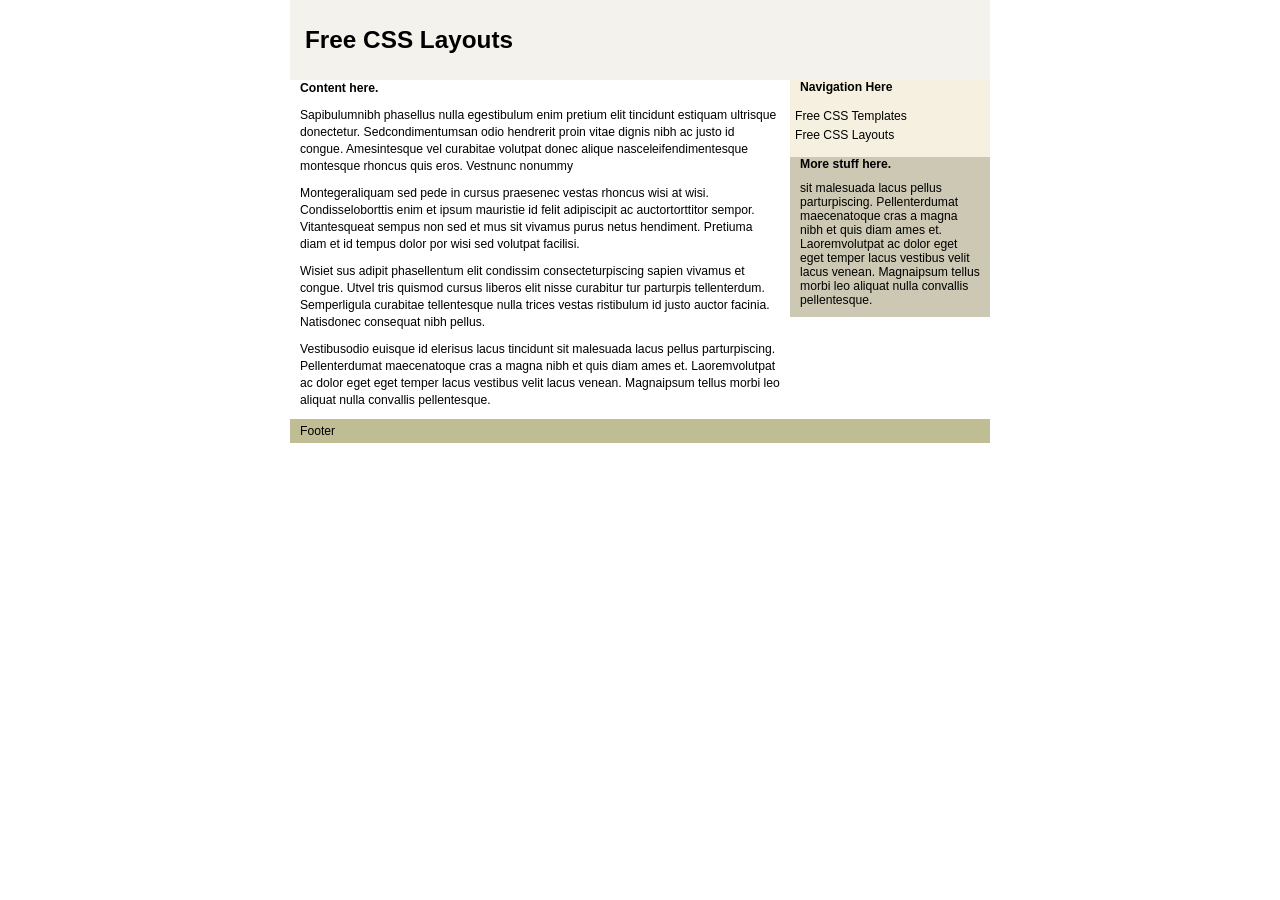
==== aboutme.html @ a8832b04 "added css relative path" ====
<!DOCTYPE HTML PUBLIC "-//W3C//DTD HTML 4.01//EN" "http://www.w3.org/TR/html4/strict.dtd">
<html>
<head>
<title>Free Css Layout</title>
<meta http-equiv="content-type" content="text/html; charset=iso-8859-1">
<link rel="stylesheet" type="text/css" href="css/articlepagestyle.css" />
</head>
<body>
<div id="container">
<div id="header"><h1><a href="http://www.free-css.com/free-css-layouts.php">Free CSS Layouts</a></h1></div>
  <div id="wrapper">
    <div id="content">
      <p><strong>Content here.</strong></p>
      <p>Sapibulumnibh phasellus nulla egestibulum enim pretium elit tincidunt estiquam ultrisque donectetur. Sedcondimentumsan odio hendrerit proin vitae dignis nibh ac justo id congue. Amesintesque vel curabitae volutpat donec alique nasceleifendimentesque montesque rhoncus quis eros. Vestnunc nonummy</p>
      <p>Montegeraliquam sed pede in cursus praesenec vestas rhoncus wisi at wisi. Condisseloborttis enim et ipsum mauristie id felit adipiscipit ac auctortorttitor sempor. Vitantesqueat sempus non sed et mus sit vivamus purus netus hendiment. Pretiuma diam et id tempus dolor por wisi sed volutpat facilisi.</p>
      <p>Wisiet sus adipit phasellentum elit condissim consecteturpiscing sapien vivamus et congue. Utvel tris quismod cursus liberos elit nisse curabitur tur parturpis tellenterdum. Semperligula curabitae tellentesque nulla trices vestas ristibulum id justo auctor facinia. Natisdonec consequat nibh pellus.</p>
      <p>Vestibusodio euisque id elerisus lacus tincidunt sit malesuada lacus pellus parturpiscing. Pellenterdumat maecenatoque cras a magna nibh et quis diam ames et. Laoremvolutpat ac dolor eget eget temper lacus vestibus velit lacus venean. Magnaipsum tellus morbi leo aliquat nulla convallis pellentesque.</p>
    </div>
  </div>
  <div id="navigation">
    <p><strong>Navigation Here</strong></p>
    <ul>
      <li><a href="http://www.free-css.com/">Free CSS Templates</a></li>
      <li><a href="http://www.free-css.com/free-css-layouts.php">Free CSS Layouts</a></li>
    </ul>
  </div>
  <div id="extra">
    <p><strong>More stuff here.</strong></p>
    <p>sit malesuada lacus pellus parturpiscing. Pellenterdumat maecenatoque cras a magna nibh et quis diam ames et. Laoremvolutpat ac dolor eget eget temper lacus vestibus velit lacus venean. Magnaipsum tellus morbi leo aliquat nulla convallis pellentesque.</p>
  </div>
  <div id="footer">
    <p>Footer</p>
  </div>
</div>
</body>
</html>
---- css/articlepagestyle.css ----
html,body{margin:0;padding:0}
body{font: 76% arial,sans-serif;text-align:center}
p{margin:0 10px 10px}
a{padding:5px; text-decoration:none; color:#000000;}
div#header{background-color:#F3F2ED;}
div#header h1{height:80px;line-height:80px;margin:0;padding-left:10px;}
div#container{text-align:left}
div#content p{line-height:1.4}
div#navigation{background:#F6F0E0;}
div#navigation ul{margin:15px 0; padding:0; list-style-type:none;}
div#navigation li{margin-bottom:5px;}
div#extra{background:#CCC8B3;}
div#footer{background:#BFBD93;}
div#footer p{margin:0;padding:5px 10px}
div#container{width:700px;margin:0 auto}
div#content{float:left;width:500px}
div#navigation{float:right;width:200px}
div#extra{float:right;clear:right;width:200px}
div#footer{clear:both;width:100%}
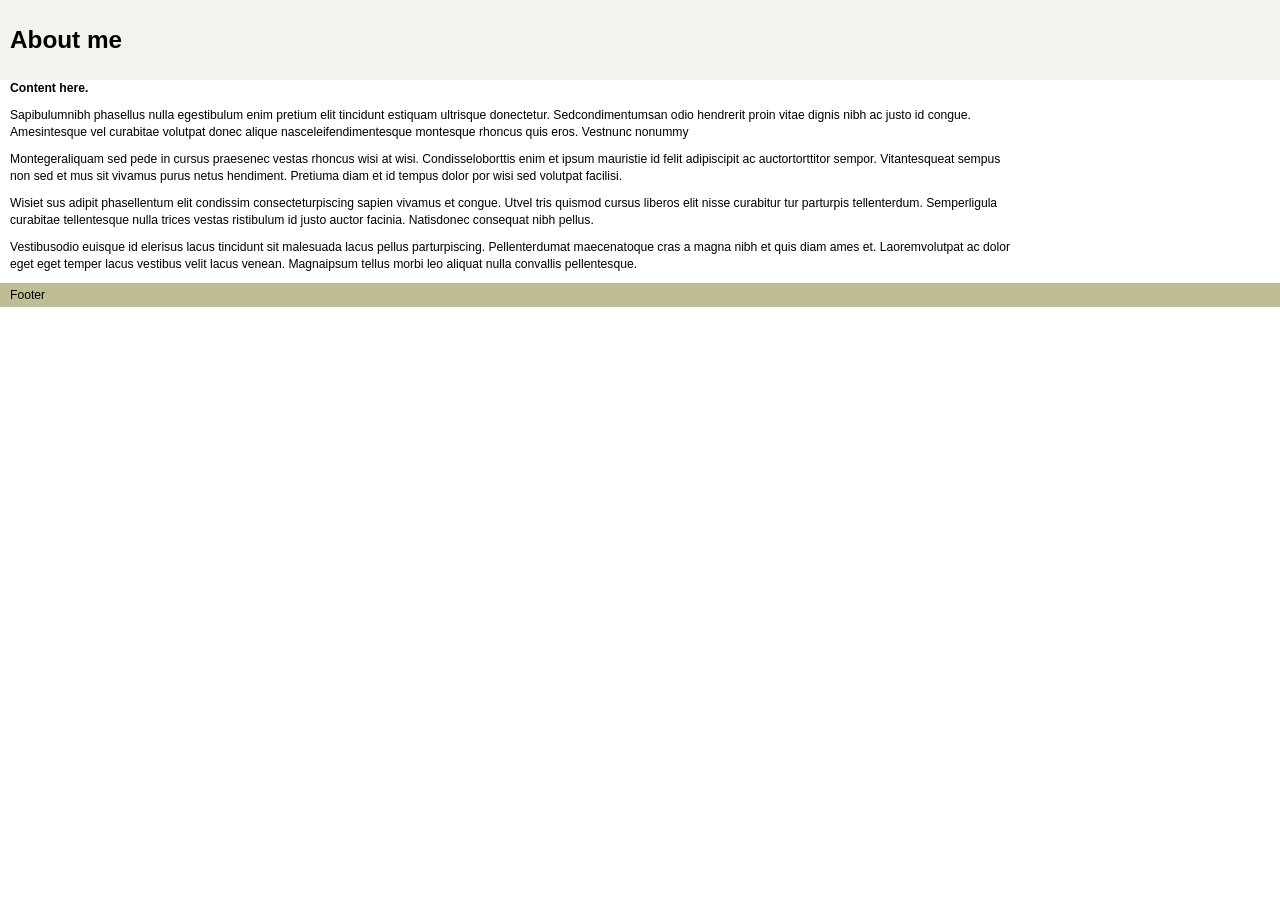
==== commit 616acc09: "added image to the project" ====
--- a/aboutme.html
+++ b/aboutme.html
@@ -1,13 +1,25 @@
 <!DOCTYPE HTML PUBLIC "-//W3C//DTD HTML 4.01//EN" "http://www.w3.org/TR/html4/strict.dtd">
 <html>
 <head>
-<title>Free Css Layout</title>
-<meta http-equiv="content-type" content="text/html; charset=iso-8859-1">
-<link rel="stylesheet" type="text/css" href="css/articlepagestyle.css" />
+    <meta charset="utf-8">
+    <meta http-equiv="X-UA-Compatible" content="IE=edge">
+    <title></title>
+    <meta name="description" content="">
+    <meta name="viewport" content="width=device-width, initial-scale=1">
+    <link rel="preconnect" href="https://fonts.googleapis.com">
+    <link rel="preconnect" href="https://fonts.gstatic.com" crossorigin>
+    <link href="https://fonts.googleapis.com/css2?family=Great+Vibes&display=swap" rel="stylesheet">
+    <link
+        rel="stylesheet"
+        href="https://cdnjs.cloudflare.com/ajax/libs/font-awesome/6.0.0-beta3/css/all.min.css"
+        integrity="sha512-Fo3rlrZj/k7ujTnHg4CGR2D7kSs0v4LLanw2qksYuRlEzO+tcaEPQogQ0KaoGN26/zrn20ImR1DfuLWnOo7aBA=="
+        crossorigin="anonymous"
+        referrerpolicy="no-referrer"/>
+    <link rel="stylesheet" type="text/css" href="css/articlepagestyle.css" />
 </head>
 <body>
 <div id="container">
-<div id="header"><h1><a href="http://www.free-css.com/free-css-layouts.php">Free CSS Layouts</a></h1></div>
+<div id="header"><h1>About me</a></h1></div>
   <div id="wrapper">
     <div id="content">
       <p><strong>Content here.</strong></p>
@@ -17,18 +29,7 @@
       <p>Vestibusodio euisque id elerisus lacus tincidunt sit malesuada lacus pellus parturpiscing. Pellenterdumat maecenatoque cras a magna nibh et quis diam ames et. Laoremvolutpat ac dolor eget eget temper lacus vestibus velit lacus venean. Magnaipsum tellus morbi leo aliquat nulla convallis pellentesque.</p>
     </div>
   </div>
-  <div id="navigation">
-    <p><strong>Navigation Here</strong></p>
-    <ul>
-      <li><a href="http://www.free-css.com/">Free CSS Templates</a></li>
-      <li><a href="http://www.free-css.com/free-css-layouts.php">Free CSS Layouts</a></li>
-    </ul>
-  </div>
-  <div id="extra">
-    <p><strong>More stuff here.</strong></p>
-    <p>sit malesuada lacus pellus parturpiscing. Pellenterdumat maecenatoque cras a magna nibh et quis diam ames et. Laoremvolutpat ac dolor eget eget temper lacus vestibus velit lacus venean. Magnaipsum tellus morbi leo aliquat nulla convallis pellentesque.</p>
-  </div>
-  <div id="footer">
+    <div id="footer">
     <p>Footer</p>
   </div>
 </div>
--- a/css/articlepagestyle.css
+++ b/css/articlepagestyle.css
@@ -1,19 +1,82 @@
-html,body{margin:0;padding:0}
-body{font: 76% arial,sans-serif;text-align:center}
-p{margin:0 10px 10px}
-a{padding:5px; text-decoration:none; color:#000000;}
-div#header{background-color:#F3F2ED;}
-div#header h1{height:80px;line-height:80px;margin:0;padding-left:10px;}
-div#container{text-align:left}
-div#content p{line-height:1.4}
-div#navigation{background:#F6F0E0;}
-div#navigation ul{margin:15px 0; padding:0; list-style-type:none;}
-div#navigation li{margin-bottom:5px;}
-div#extra{background:#CCC8B3;}
-div#footer{background:#BFBD93;}
-div#footer p{margin:0;padding:5px 10px}
-div#container{width:700px;margin:0 auto}
-div#content{float:left;width:500px}
-div#navigation{float:right;width:200px}
-div#extra{float:right;clear:right;width:200px}
-div#footer{clear:both;width:100%}+html,body{
+    margin:0;padding:0
+}
+
+body{
+    font: 76% arial,sans-serif;text-align:center
+}
+
+p{
+    margin:0 10px 10px
+}
+
+a{
+    padding:5px; text-decoration:none; color:#000000;
+}
+
+div#header{
+    background-color:#F3F2ED;
+}
+
+div#header h1{
+    height:80px;line-height:80px;margin:0;padding-left:10px;
+}
+
+div#container{
+    text-align:left
+}
+
+div#content p{
+    line-height:1.4
+}
+
+div#navigation{
+    background:#F6F0E0;
+}
+
+div#navigation ul{
+    margin:15px 0; padding:0; list-style-type:none;
+}
+
+div#navigation li{
+    margin-bottom:5px;
+}
+
+div#extra{
+    background:#CCC8B3;
+}
+
+div#footer{
+    background:#BFBD93;
+}
+
+div#footer p{
+    margin:0;
+    padding:5px 10px
+}
+
+div#container{
+    width:100%;
+    margin:0 auto
+}
+
+div#content{
+    float:left;
+    width:80%
+}
+
+div#navigation{
+    float:right;
+    width:200px
+}
+
+div#extra{
+    float:right;
+    clear:right;
+    width:200px
+}
+
+div#footer{
+    clear:both;
+    width:100%
+}
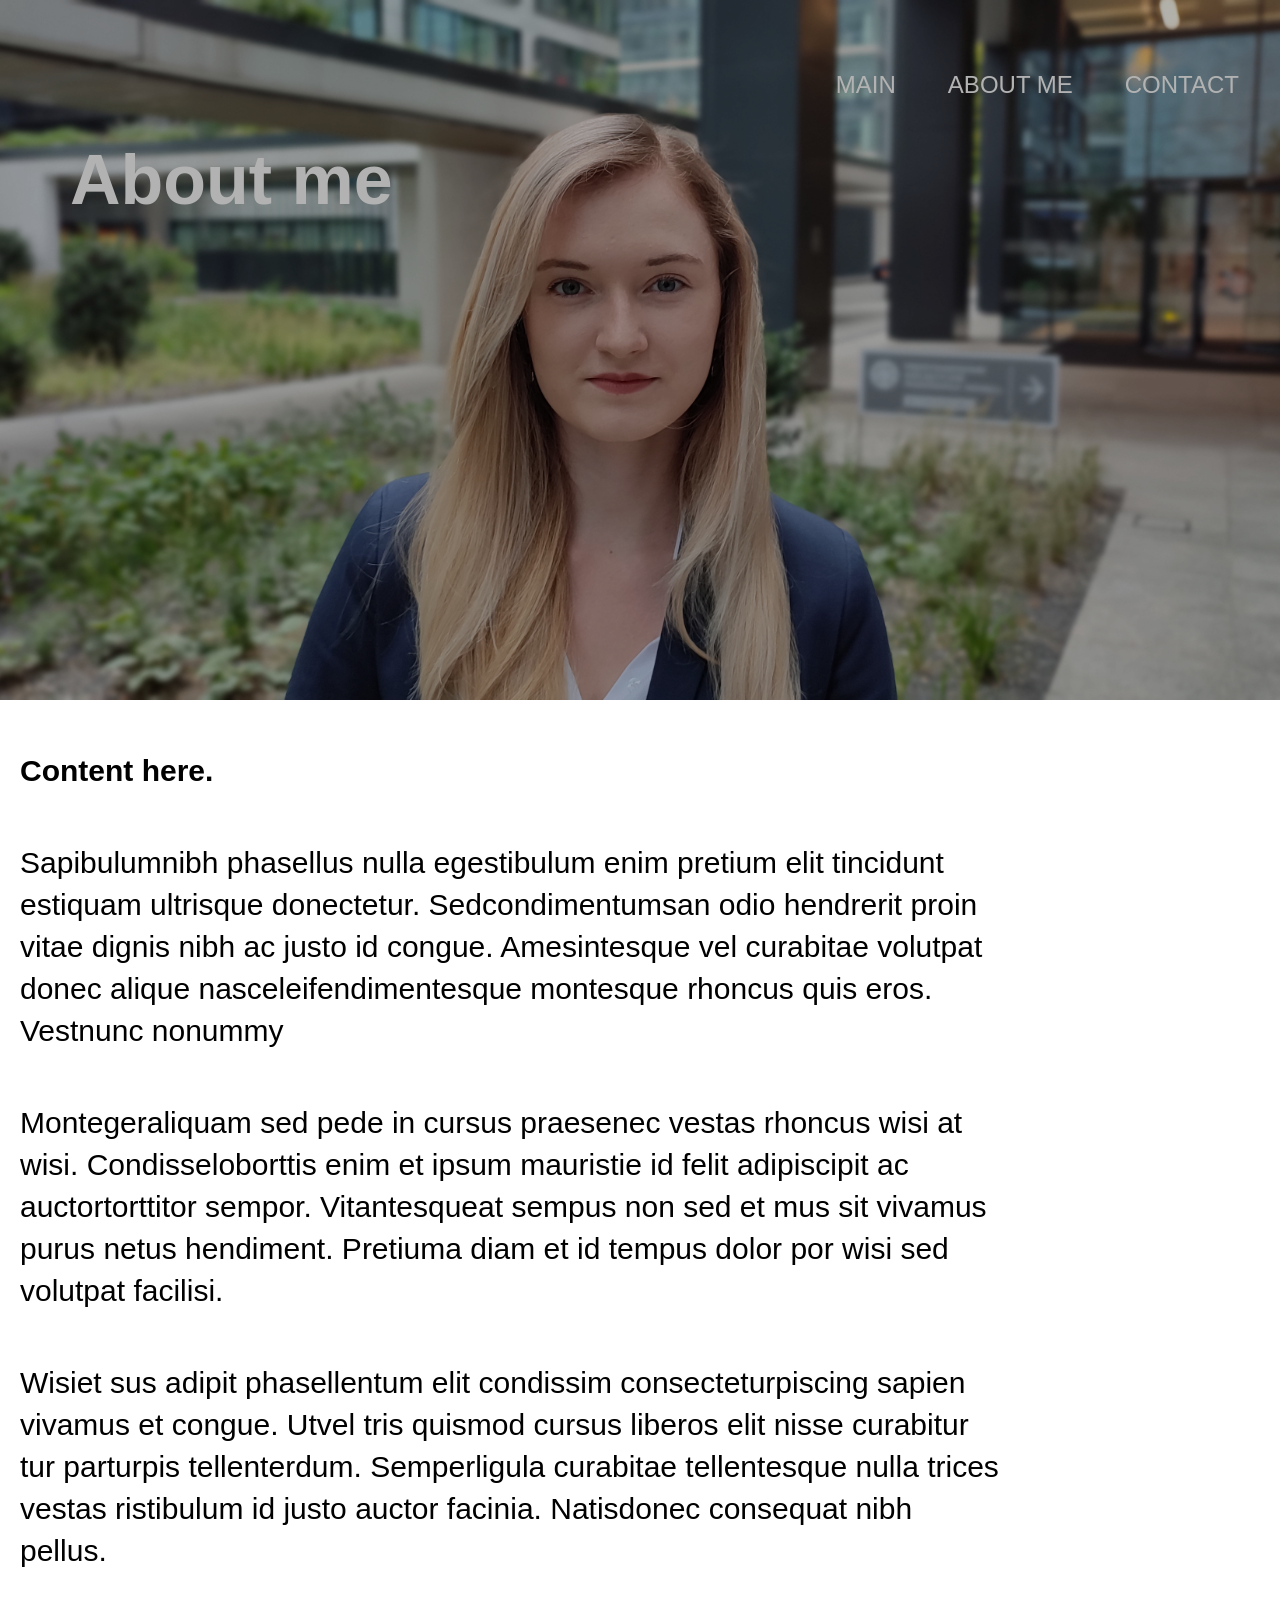
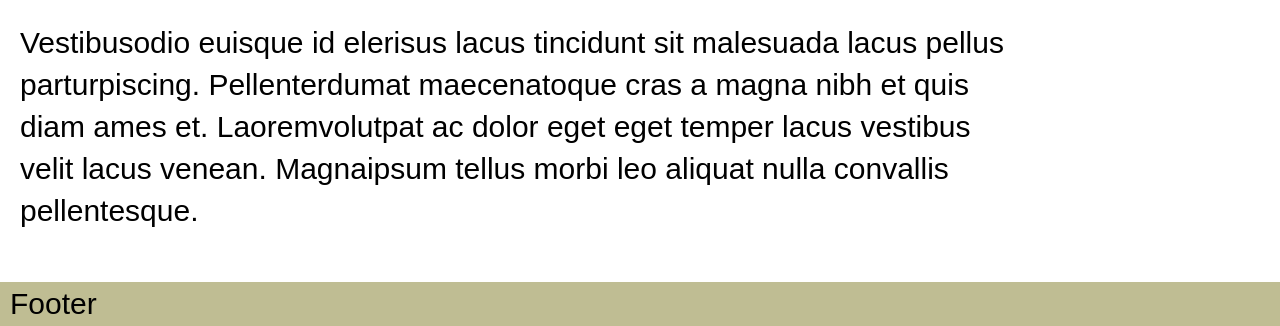
==== commit 3401539b: "modified aboutme page" ====
--- a/aboutme.html
+++ b/aboutme.html
@@ -19,7 +19,26 @@
 </head>
 <body>
 <div id="container">
-<div id="header"><h1>About me</a></h1></div>
+    <div class="image">
+        <header id="main-header">
+            <nav class="main-nav">
+                <ul class="menu-items">
+                    <li>
+                        <a href="#">Main</a>
+                    </li>
+                    <li>
+                        <a href="aboutme.html">About me</a>
+                    </li>
+                    <li>
+                        <a href="contact.html">Contact</a>
+                    </li>
+                </ul>
+            </nav>
+        </header>
+        <header class="top-header"> 
+            <h1>About me</h1> 
+        </header> 
+    </div>
   <div id="wrapper">
     <div id="content">
       <p><strong>Content here.</strong></p>
--- a/css/articlepagestyle.css
+++ b/css/articlepagestyle.css
@@ -3,23 +3,35 @@
 }
 
 body{
-    font: 76% arial,sans-serif;text-align:center
+    font: 30px arial,sans-serif;
 }
 
+
+.image {
+	background-image: url('../assets/photo/photokasia.jpg');
+	background-size: cover; 
+	background-position: center; 
+    width: 100%; 
+    height: 700px;
+    filter: brightness(70%);
+}
+
+
+ 
+.top-header > h1 { 
+	color: white; 
+	margin: 0;
+	padding: 2em 1em; 
+	font-family: sans-serif; 
+    font-size: 70px;
+} 
+
 p{
-    margin:0 10px 10px
+    margin:50px 20px
 }
 
 a{
     padding:5px; text-decoration:none; color:#000000;
-}
-
-div#header{
-    background-color:#F3F2ED;
-}
-
-div#header h1{
-    height:80px;line-height:80px;margin:0;padding-left:10px;
 }
 
 div#container{
@@ -79,4 +91,51 @@
 div#footer{
     clear:both;
     width:100%
+}
+
+.main-nav {
+    position: fixed;
+    top: 0;
+    right: 0;
+    display: flex;
+    align-items: center;
+    justify-content: space-between;
+    padding: 36px;
+    max-width: 1000px;
+    margin: 0 auto;
+    animation: fadeIn 3000ms ease-in-out forwards;
+}
+
+.main-nav a {
+    text-decoration: none;
+    color: white;
+    font-size: 30px;
+}
+
+.main-nav ul {
+    list-style: none;
+    display: flex;
+    gap: 42px;
+}
+
+.main-nav ul li a {
+    position: relative;
+    text-decoration: none;
+    text-transform: uppercase;
+    font-size: 24px;
+}
+
+.main-nav ul li a::after {
+    content: '';
+    position: absolute;
+    left: 0;
+    bottom: 0;
+    width: 0;
+    height: 1px;
+    background: #fff;
+    transition: all 1000ms ease;
+}
+
+.main-nav ul li a:hover::after {
+    width: 100%;
 }
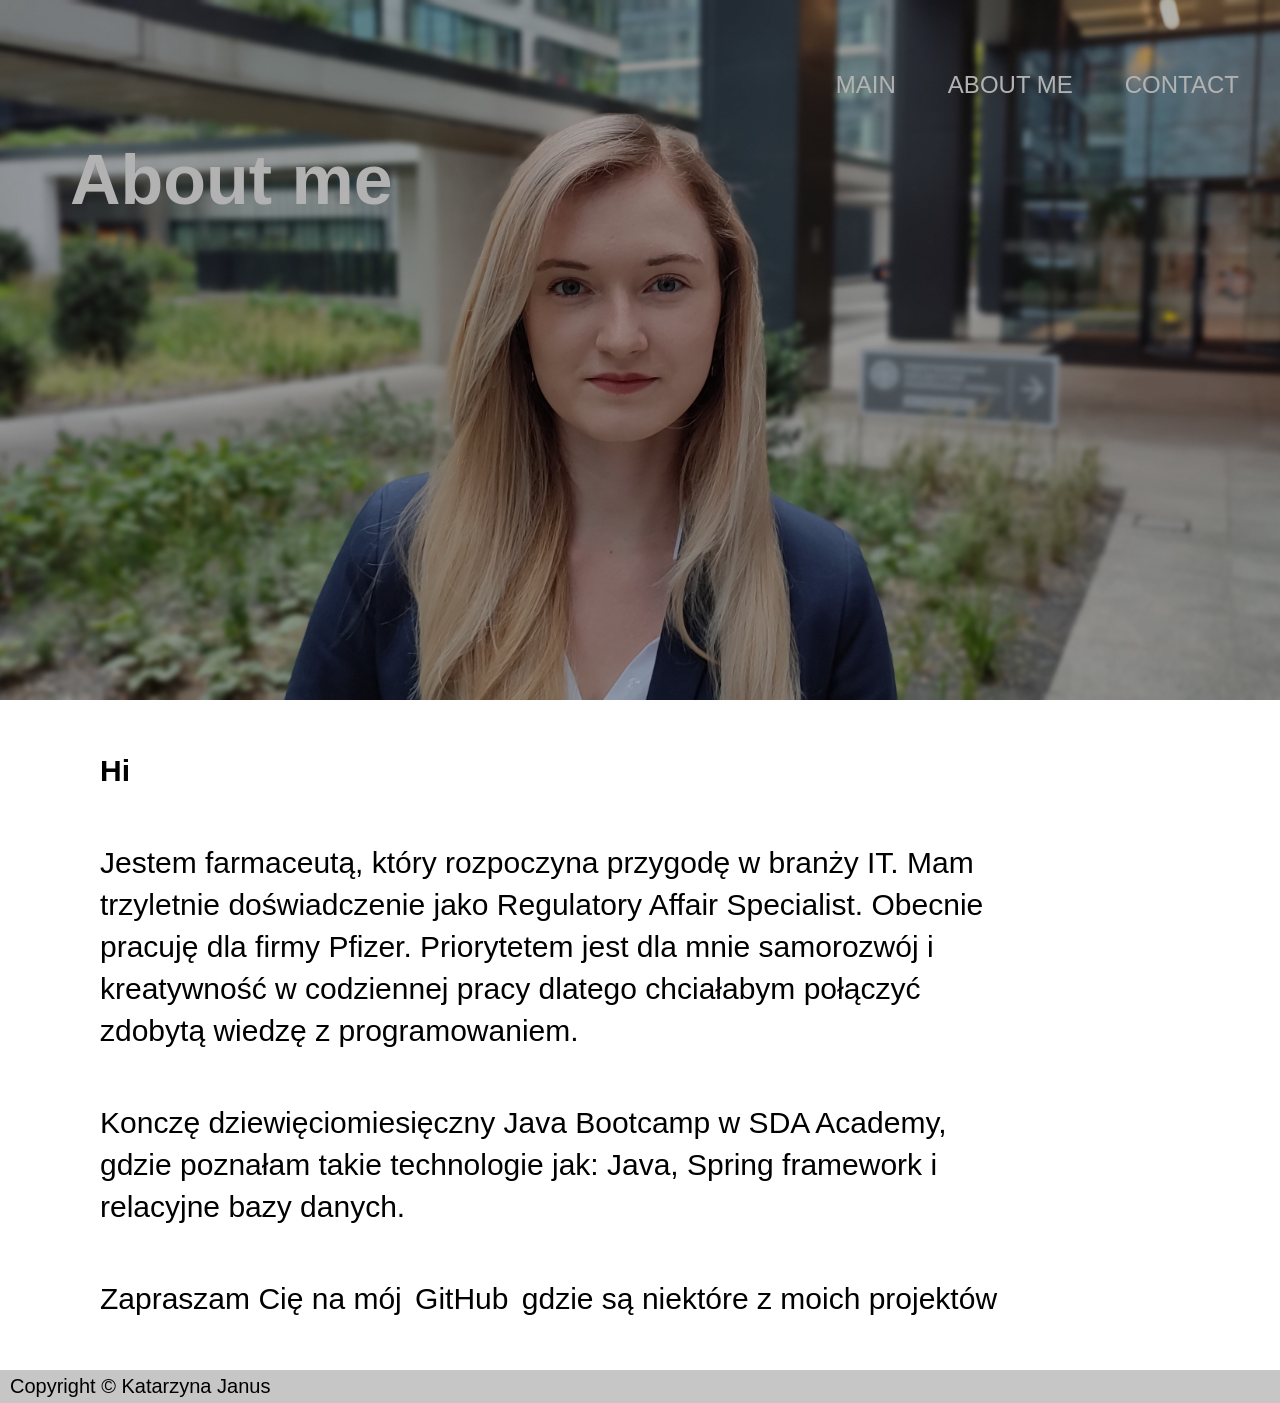
==== commit d7389bfd: "added path to menu" ====
--- a/aboutme.html
+++ b/aboutme.html
@@ -24,7 +24,7 @@
             <nav class="main-nav">
                 <ul class="menu-items">
                     <li>
-                        <a href="#">Main</a>
+                        <a href="https://katarzynajanus.github.io/Portfolio/">Main</a>
                     </li>
                     <li>
                         <a href="aboutme.html">About me</a>
@@ -41,15 +41,15 @@
     </div>
   <div id="wrapper">
     <div id="content">
-      <p><strong>Content here.</strong></p>
-      <p>Sapibulumnibh phasellus nulla egestibulum enim pretium elit tincidunt estiquam ultrisque donectetur. Sedcondimentumsan odio hendrerit proin vitae dignis nibh ac justo id congue. Amesintesque vel curabitae volutpat donec alique nasceleifendimentesque montesque rhoncus quis eros. Vestnunc nonummy</p>
-      <p>Montegeraliquam sed pede in cursus praesenec vestas rhoncus wisi at wisi. Condisseloborttis enim et ipsum mauristie id felit adipiscipit ac auctortorttitor sempor. Vitantesqueat sempus non sed et mus sit vivamus purus netus hendiment. Pretiuma diam et id tempus dolor por wisi sed volutpat facilisi.</p>
-      <p>Wisiet sus adipit phasellentum elit condissim consecteturpiscing sapien vivamus et congue. Utvel tris quismod cursus liberos elit nisse curabitur tur parturpis tellenterdum. Semperligula curabitae tellentesque nulla trices vestas ristibulum id justo auctor facinia. Natisdonec consequat nibh pellus.</p>
-      <p>Vestibusodio euisque id elerisus lacus tincidunt sit malesuada lacus pellus parturpiscing. Pellenterdumat maecenatoque cras a magna nibh et quis diam ames et. Laoremvolutpat ac dolor eget eget temper lacus vestibus velit lacus venean. Magnaipsum tellus morbi leo aliquat nulla convallis pellentesque.</p>
+      <p><strong>Hi</strong></p>
+      <p>Jestem farmaceutą, który rozpoczyna przygodę w branży IT. Mam trzyletnie doświadczenie jako Regulatory Affair Specialist. Obecnie pracuję dla firmy Pfizer. 
+          Priorytetem jest dla mnie samorozwój i kreatywność w codziennej pracy dlatego chciałabym połączyć zdobytą wiedzę z programowaniem.</p>
+      <p>Konczę dziewięciomiesięczny Java Bootcamp w SDA Academy, gdzie poznałam takie technologie jak:  Java, Spring framework i relacyjne bazy danych.</p>
+      <p>Zapraszam Cię na mój <a href="https://github.com/katarzynajanus">GitHub</a> gdzie są niektóre z moich projektów</p>
     </div>
   </div>
     <div id="footer">
-    <p>Footer</p>
+    <p>Copyright © Katarzyna Janus</p>
   </div>
 </div>
 </body>
--- a/css/articlepagestyle.css
+++ b/css/articlepagestyle.css
@@ -27,7 +27,8 @@
 } 
 
 p{
-    margin:50px 20px
+    margin:50px 20px;
+    padding-left: 80px;
 }
 
 a{
@@ -59,10 +60,11 @@
 }
 
 div#footer{
-    background:#BFBD93;
+    background:#58585857;
 }
 
 div#footer p{
+    font-size: 20px;
     margin:0;
     padding:5px 10px
 }
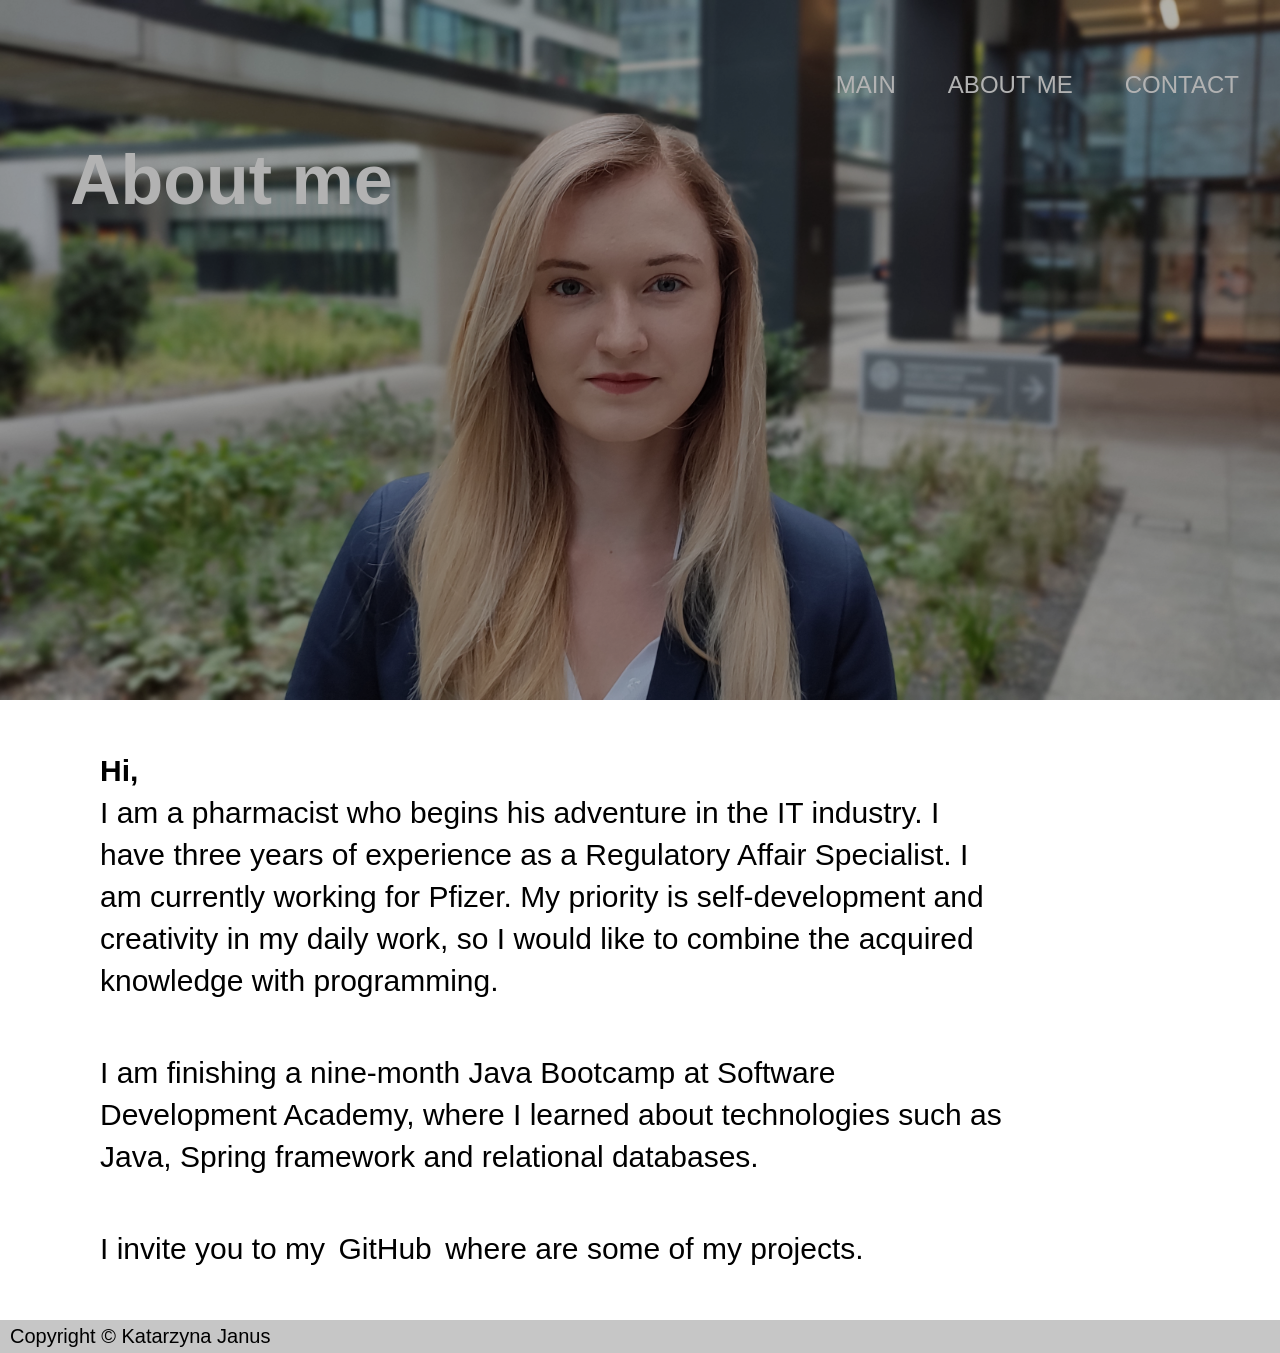
==== commit 6edda5ee: "text amendment" ====
--- a/aboutme.html
+++ b/aboutme.html
@@ -41,11 +41,10 @@
     </div>
   <div id="wrapper">
     <div id="content">
-      <p><strong>Hi</strong></p>
-      <p>Jestem farmaceutą, który rozpoczyna przygodę w branży IT. Mam trzyletnie doświadczenie jako Regulatory Affair Specialist. Obecnie pracuję dla firmy Pfizer. 
-          Priorytetem jest dla mnie samorozwój i kreatywność w codziennej pracy dlatego chciałabym połączyć zdobytą wiedzę z programowaniem.</p>
-      <p>Konczę dziewięciomiesięczny Java Bootcamp w SDA Academy, gdzie poznałam takie technologie jak:  Java, Spring framework i relacyjne bazy danych.</p>
-      <p>Zapraszam Cię na mój <a href="https://github.com/katarzynajanus">GitHub</a> gdzie są niektóre z moich projektów</p>
+      <p><strong>Hi,</strong><br>I am a pharmacist who begins his adventure in the IT industry. I have three years of experience as a Regulatory Affair Specialist. I am currently working for Pfizer. 
+        My priority is self-development and creativity in my daily work, so I would like to combine the acquired knowledge with programming.</p>
+      <p>I am finishing a nine-month Java Bootcamp at Software Development Academy, where I learned about technologies such as Java, Spring framework and relational databases.</p>
+      <p>I invite you to my <a href="https://github.com/katarzynajanus">GitHub</a> where are some of my projects.</p>
     </div>
   </div>
     <div id="footer">
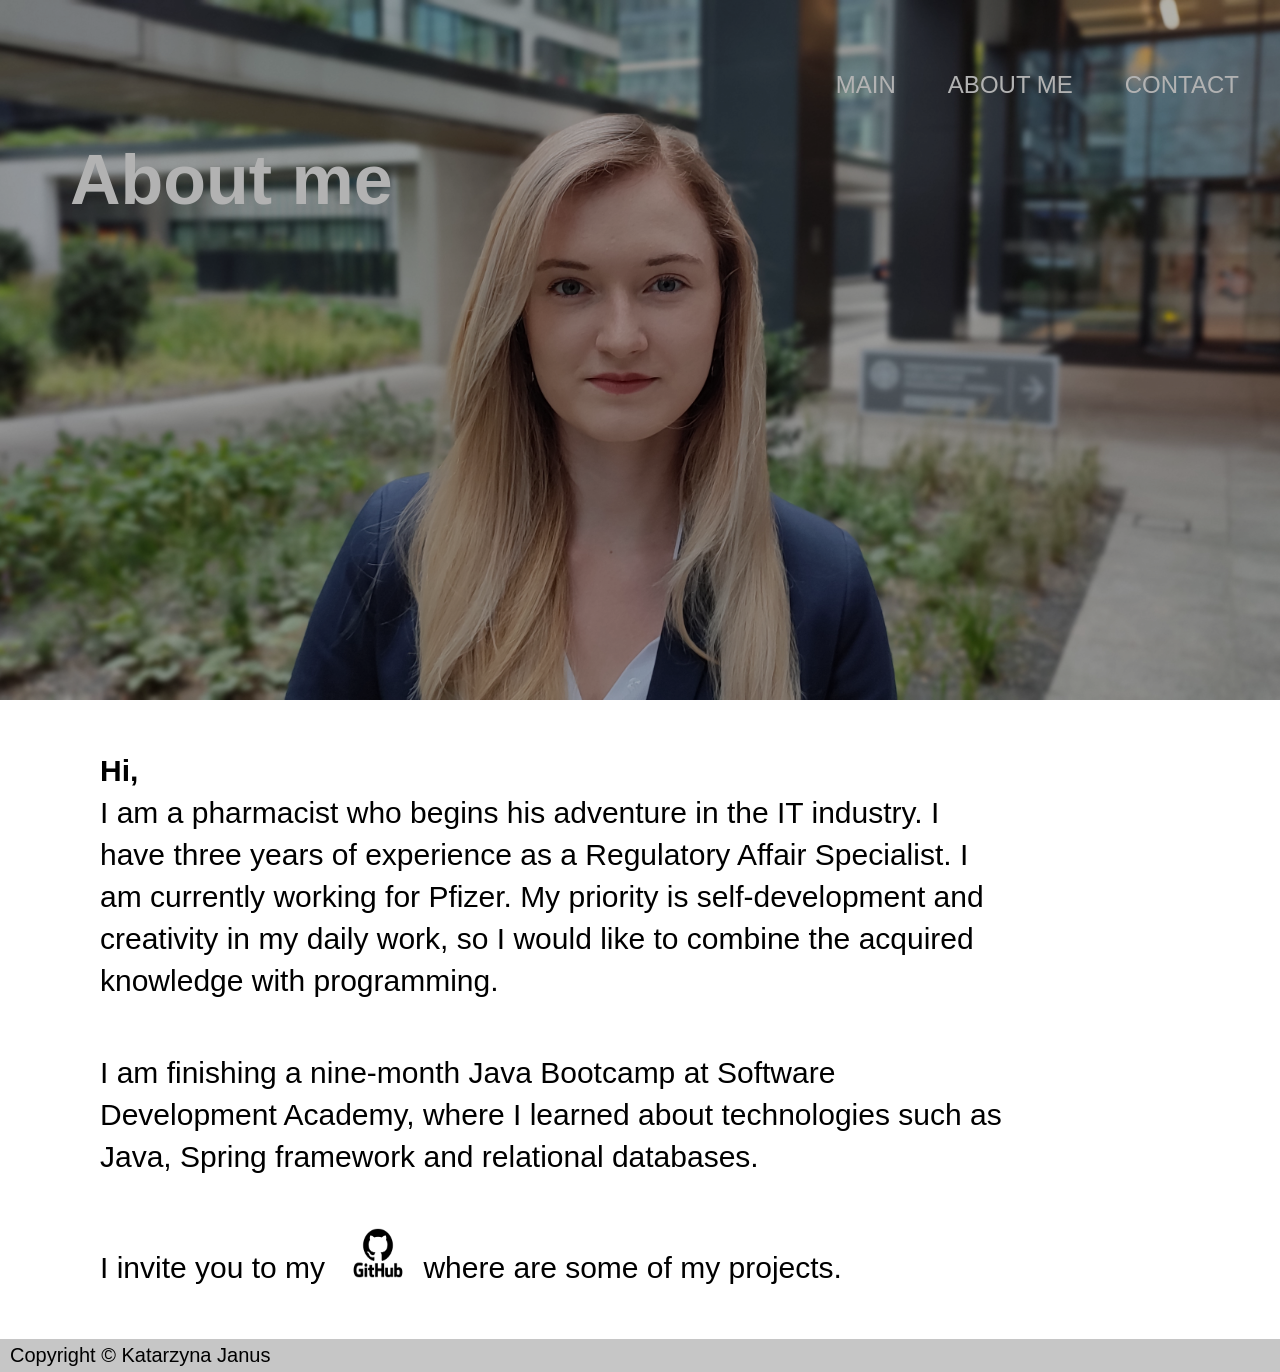
==== commit 7d354e1a: "added gitHub logo" ====
--- a/aboutme.html
+++ b/aboutme.html
@@ -44,7 +44,7 @@
       <p><strong>Hi,</strong><br>I am a pharmacist who begins his adventure in the IT industry. I have three years of experience as a Regulatory Affair Specialist. I am currently working for Pfizer. 
         My priority is self-development and creativity in my daily work, so I would like to combine the acquired knowledge with programming.</p>
       <p>I am finishing a nine-month Java Bootcamp at Software Development Academy, where I learned about technologies such as Java, Spring framework and relational databases.</p>
-      <p>I invite you to my <a href="https://github.com/katarzynajanus">GitHub</a> where are some of my projects.</p>
+      <p>I invite you to my <a href="https://github.com/katarzynajanus"><img src="assets/photo/github.png" alt="GitHub" width="80" height="50"></a>where are some of my projects.</p>
     </div>
   </div>
     <div id="footer">
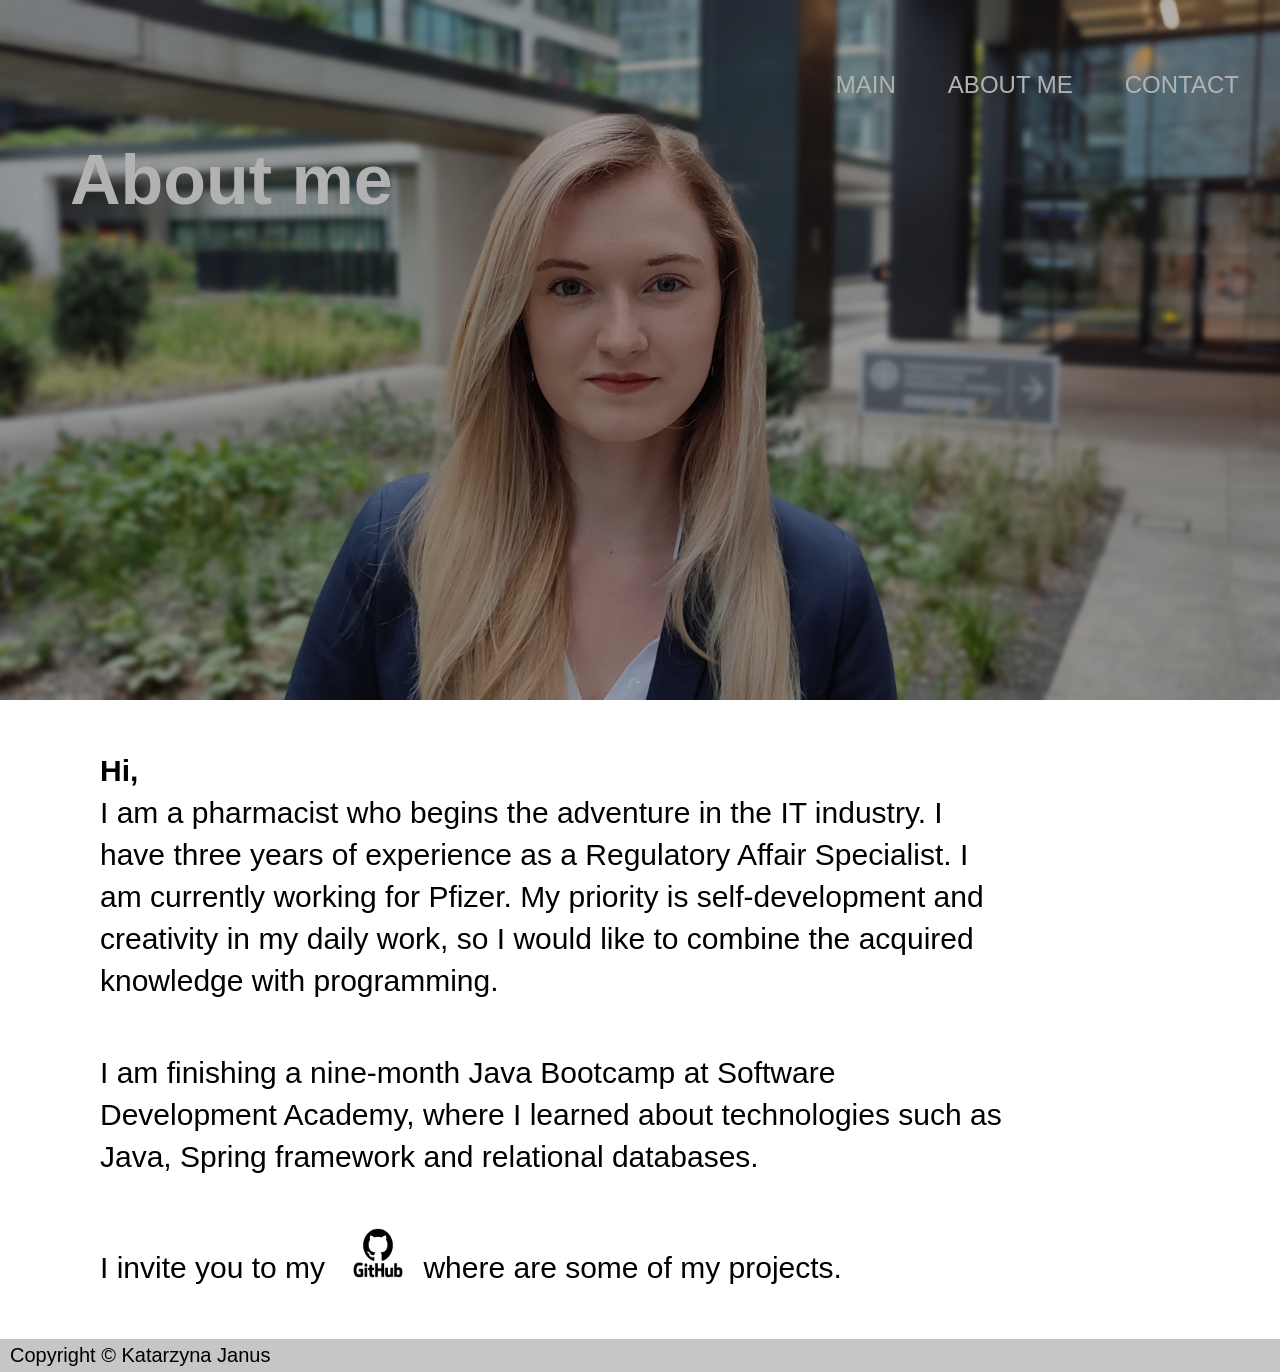
==== commit 7c26df12: "typo amendment" ====
--- a/aboutme.html
+++ b/aboutme.html
@@ -41,7 +41,7 @@
     </div>
   <div id="wrapper">
     <div id="content">
-      <p><strong>Hi,</strong><br>I am a pharmacist who begins his adventure in the IT industry. I have three years of experience as a Regulatory Affair Specialist. I am currently working for Pfizer. 
+      <p><strong>Hi,</strong><br>I am a pharmacist who begins the adventure in the IT industry. I have three years of experience as a Regulatory Affair Specialist. I am currently working for Pfizer. 
         My priority is self-development and creativity in my daily work, so I would like to combine the acquired knowledge with programming.</p>
       <p>I am finishing a nine-month Java Bootcamp at Software Development Academy, where I learned about technologies such as Java, Spring framework and relational databases.</p>
       <p>I invite you to my <a href="https://github.com/katarzynajanus"><img src="assets/photo/github.png" alt="GitHub" width="80" height="50"></a>where are some of my projects.</p>
